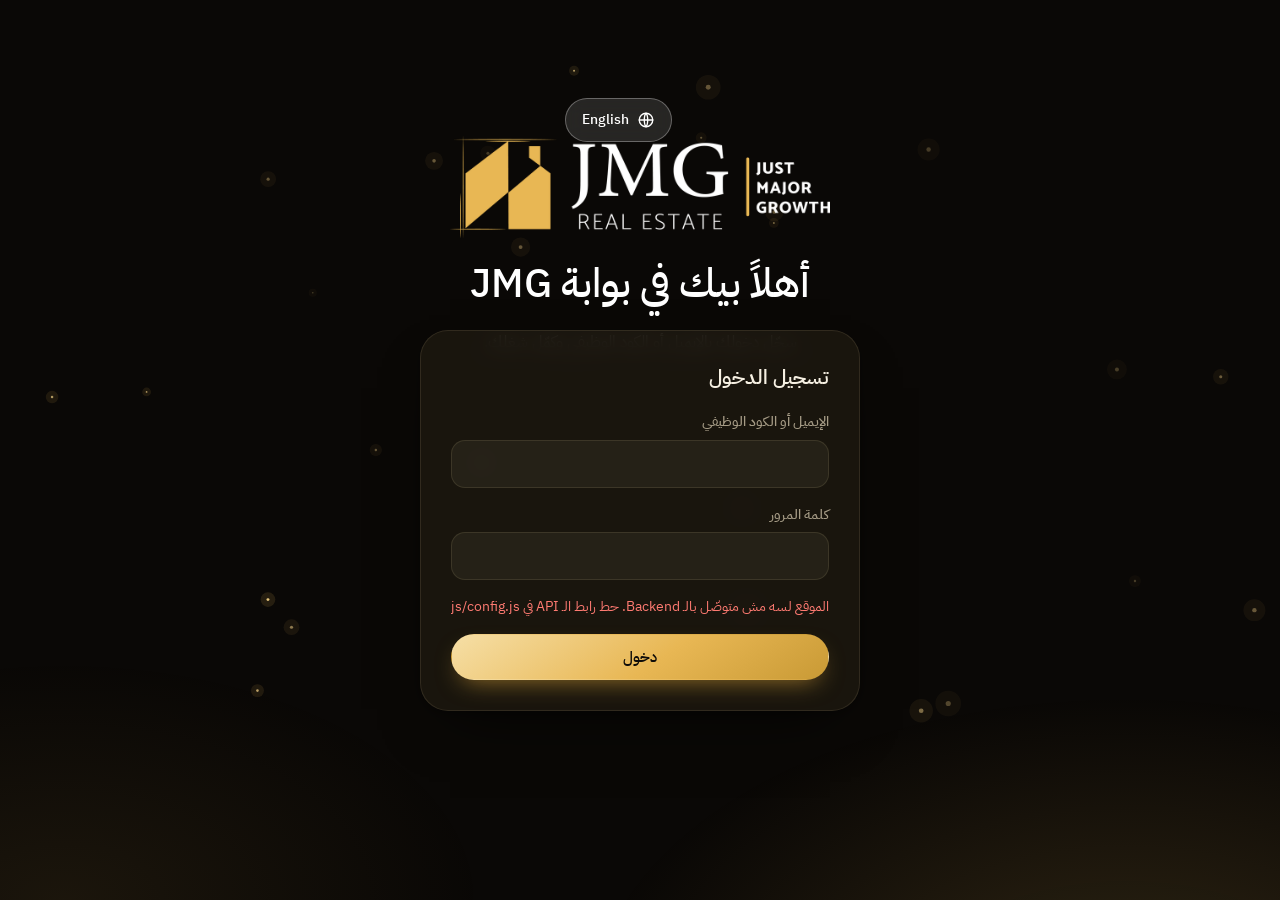
==== employee.html @ 287f6201 "Add files via upload" ====
<!doctype html>
<html lang="ar" dir="rtl" data-theme="dark">
<head>
<meta charset="utf-8">
<meta name="viewport" content="width=device-width,initial-scale=1">
<title>JMG | بوابة الموارد البشرية</title>
<link rel="preconnect" href="https://script.google.com">
<link rel="preconnect" href="https://script.googleusercontent.com" crossorigin>
<link rel="preconnect" href="https://fonts.googleapis.com">
<link rel="preconnect" href="https://fonts.gstatic.com" crossorigin>
<link href="https://fonts.googleapis.com/css2?family=IBM+Plex+Sans+Arabic:wght@300;400;500;600;700&display=swap" rel="stylesheet">
<link rel="icon" type="image/png" href="logo-icon.png">
<link rel="stylesheet" href="css/style.css">
<script>
  (function(){try{var d=document.documentElement,l=localStorage.getItem('jmg_lang')||'ar';d.lang=l;d.dir=l==='ar'?'rtl':'ltr';d.setAttribute('data-theme','dark');}catch(e){}})();
</script>
</head>
<body>
<canvas id="bg" aria-hidden="true"></canvas>
<div class="app">
  <aside class="sidebar" id="sidebar"></aside>
  <main class="main">
    <div class="topbar" id="topbar"></div>

    <section class="hero">
      <div class="hero-row">
        <div class="reveal">
          <h1 id="greet">…</h1>
          <p data-i18n="emp_sub">ده ملخص رصيدك وطلباتك. كل حاجة قدامك في مكان واحد.</p>
        </div>
        <div class="hero-actions reveal">
          <a class="btn btn-line" href="#reqTable" data-i18n="btn_my_reqs">طلباتي</a>
          <a class="btn btn-white" href="#newReq" data-i18n="btn_new_req">تقديم طلب جديد</a>
        </div>
      </div>
    </section>

    <div class="content">
      <div class="g3">
        <!-- Annual leave -->
        <section class="card reveal" data-tilt>
          <div class="card-h">
            <div style="display:flex;align-items:center;gap:12px">
              <div class="ico-chip" id="icoLeave"></div>
              <h3 data-i18n="c_leave">الإجازات السنوية</h3>
            </div>
          </div>
          <div class="leave-top">
            <div class="ring">
              <svg viewBox="0 0 112 112" aria-hidden="true">
                <defs><linearGradient id="goldGrad" x1="0" y1="0" x2="1" y2="1"><stop offset="0" stop-color="#F4DFA8"/><stop offset="1" stop-color="#C8963A"/></linearGradient></defs>
                <circle class="trk" cx="56" cy="56" r="46"/>
                <circle class="val" id="ringVal" cx="56" cy="56" r="46"/>
              </svg>
              <div class="mid"><div><b id="lvLeft">0</b><small data-i18n="c_left">المتبقي</small></div></div>
            </div>
            <div class="note pend" id="lvPend" style="margin:0"></div>
          </div>
          <div class="stat-row">
            <div class="stat"><span data-i18n="c_total">الإجمالي</span><b id="lvTotal">0</b></div>
            <div class="stat"><span data-i18n="c_used">المستهلك</span><b id="lvUsed">0</b></div>
            <div class="stat gold"><span data-i18n="c_left">المتبقي</span><b id="lvLeft2">0</b></div>
          </div>
        </section>

        <!-- Permission hours -->
        <section class="card reveal" data-tilt>
          <div class="card-h">
            <div style="display:flex;align-items:center;gap:12px">
              <div class="ico-chip" id="icoPerm"></div>
              <h3 data-i18n="c_perm">رصيد الأذونات الشهري</h3>
            </div>
          </div>
          <div class="big"><span id="pmLeft">0</span><small data-i18n="u_hours">ساعة</small></div>
          <div class="segs in" id="segs" aria-hidden="true"></div>
          <div class="stat-row" style="margin-top:14px">
            <div class="stat"><span data-i18n="c_total">الإجمالي</span><b id="pmTotal">0</b></div>
            <div class="stat"><span data-i18n="c_used">المستهلك</span><b id="pmUsed">0</b></div>
            <div class="stat gold"><span data-i18n="c_left">المتبقي</span><b id="pmLeft2">0</b></div>
          </div>
          <p class="note" data-i18n="perm_note">٤ ساعات كل شهر، بتتجدد أول الشهر ومبتتنقلش للشهر اللي بعده.</p>
        </section>

        <!-- Highlight -->
        <section class="card accent reveal" data-tilt="5">
          <div>
            <h3 id="accTitle">…</h3>
            <p id="accText"></p>
          </div>
          <div><a class="btn btn-white" href="#newReq" data-i18n="btn_new_req">تقديم طلب جديد</a></div>
        </section>
      </div>

      <div class="split rev">
        <div class="stack">
          <!-- New request -->
          <section class="card reveal" id="newReq" data-tilt="3">
            <div class="card-h"><h3 data-i18n="form_title">تقديم طلب جديد</h3></div>
            <form class="form" id="reqForm" novalidate>
              <div class="field">
                <label for="fType" data-i18n="f_type">نوع الطلب</label>
                <select class="input" id="fType">
                  <option value="Leave" data-i18n="t_Leave">إجازة</option>
                  <option value="Permission" data-i18n="t_Permission">إذن</option>
                  <option value="Mission" data-i18n="t_Mission">مأمورية</option>
                </select>
              </div>

              <div class="dyn show" id="gLeave">
                <div class="row2">
                  <div class="field"><label for="lFrom" data-i18n="f_from_date">من تاريخ</label><input class="input" type="date" id="lFrom"></div>
                  <div class="field"><label for="lTo" data-i18n="f_to_date">إلى تاريخ</label><input class="input" type="date" id="lTo"></div>
                </div>
              </div>

              <div class="dyn" id="gPerm">
                <div class="field"><label for="pDate" data-i18n="f_perm_date">تاريخ اليوم</label><input class="input" type="date" id="pDate"></div>
                <div class="row2">
                  <div class="field"><label for="pFrom" data-i18n="f_from_time">من الساعة</label><input class="input" type="time" id="pFrom"></div>
                  <div class="field"><label for="pTo" data-i18n="f_to_time">إلى الساعة</label><input class="input" type="time" id="pTo"></div>
                </div>
              </div>

              <div class="dyn" id="gMission">
                <div class="field"><label for="mDate" data-i18n="f_mission_date">تاريخ المأمورية</label><input class="input" type="date" id="mDate"></div>
                <div class="field"><label for="mDest" data-i18n="f_dest">جهة المأمورية / المكان</label><input class="input" id="mDest" maxlength="120" data-i18n-ph="ph_dest" placeholder="مثلاً: التجمع الخامس"></div>
                <label class="check"><input type="checkbox" id="mExp"><span class="box"><svg width="14" height="14" viewBox="0 0 24 24" fill="none" stroke="currentColor" stroke-width="3.2" stroke-linecap="round" stroke-linejoin="round"><path d="M5 12.5l4.5 4.5L19 7"/></svg></span><span data-i18n="f_exp">المأمورية محتاجة سلفة أو بدل انتقال؟</span></label>
              </div>

              <div class="calc" id="calc" aria-live="polite"></div>
              <div class="err-line" id="fErr" role="alert"></div>
              <button class="btn btn-gold btn-block" id="subBtn" type="submit" data-i18n="btn_submit">إرسال الطلب</button>
            </form>
          </section>

          <!-- Dot chart -->
          <section class="card reveal" data-tilt="3">
            <div class="card-h"><div><h3 data-i18n="chart_title">الإجازات شهر بشهر</h3><div class="sub" data-i18n="chart_sub">أيام الإجازة المعتمدة السنة دي</div></div></div>
            <div class="dots" id="dots"></div>
          </section>
        </div>

        <!-- Requests table -->
        <section class="card reveal" id="reqTable">
          <div class="card-h"><h3 data-i18n="tbl_title">طلباتي</h3></div>
          <div class="tbl-wrap">
            <table class="tbl">
              <thead><tr>
                <th data-i18n="th_no">رقم الطلب</th><th data-i18n="th_type">النوع</th><th data-i18n="th_details">التفاصيل</th><th data-i18n="th_status">الحالة</th><th data-i18n="th_action">الإجراء</th>
              </tr></thead>
              <tbody id="reqBody"><tr><td colspan="5"><div class="sk" style="height:44px"></div></td></tr></tbody>
            </table>
          </div>
        </section>
      </div>
    </div>
  </main>
</div>

<script src="js/config.js"></script>
<script src="js/core.js"></script>
<script src="js/employee.js"></script>
</body>
</html>
---- css/style.css ----
@charset "UTF-8";
/* =========================================================
   JMG HR Portal — style.css
   Lumio-inspired: overlapping glass cards over a gradient hero
   Palette: gold #E8B754 · royal black · champagne
   ========================================================= */

:root {
  --font: 'IBM Plex Sans Arabic', 'Segoe UI', Tahoma, system-ui, sans-serif;
  --gold: #E8B754;
  --gold-2: #C99A35;
  --gold-3: #F6DFA6;
  --ink: #0E0C09;
  --ink-2: #1B160E;

  --bg: #F3F1EC;
  --surface: rgba(255, 255, 255, .78);
  --surface-solid: #FFFFFF;
  --surface-2: rgba(30, 22, 6, .045);
  --surface-3: rgba(30, 22, 6, .08);
  --text: #19140B;
  --muted: #7B7360;
  --line: rgba(60, 42, 8, .11);
  --card-edge: rgba(255, 255, 255, .85);

  --ok: #1D8A58;
  --ok-bg: rgba(29, 138, 88, .13);
  --warn: #9A6A12;
  --warn-bg: rgba(232, 183, 84, .24);
  --bad: #C4352C;
  --bad-bg: rgba(196, 53, 44, .11);

  --shadow: 0 28px 60px -30px rgba(80, 54, 6, .38), 0 2px 8px rgba(80, 54, 6, .05);
  --r-card: 28px;
  --r-field: 14px;
  --r-row: 18px;
  --hero-angle: 125deg;
  --hero-end: #EFDDAE;
}

[data-theme="dark"] {
  --bg: #0A0806;
  --surface: rgba(29, 24, 16, .86);
  --surface-solid: #1A150E;
  --surface-2: rgba(255, 240, 200, .055);
  --surface-3: rgba(255, 240, 200, .10);
  --text: #F6F0E2;
  --muted: #A59B85;
  --line: rgba(255, 232, 180, .10);
  --card-edge: rgba(255, 232, 180, .10);
  --ok: #43C48A;
  --ok-bg: rgba(67, 196, 138, .15);
  --warn: #EAC169;
  --warn-bg: rgba(232, 183, 84, .18);
  --bad: #FF7B72;
  --bad-bg: rgba(255, 123, 114, .14);
  --shadow: 0 28px 60px -30px rgba(0, 0, 0, .8), 0 2px 8px rgba(0, 0, 0, .3);
  --hero-end: #8F6A24;
}

[dir="rtl"] { --hero-angle: 235deg; }

*, *::before, *::after { box-sizing: border-box; }
* { margin: 0; }
html { -webkit-text-size-adjust: 100%; max-width: 100%; overflow-x: hidden; overflow-x: clip; }
body {
  font-family: var(--font);
  background: var(--bg);
  color: var(--text);
  min-height: 100vh;
  line-height: 1.6;
  max-width: 100%;
  overflow-x: hidden;
  overflow-x: clip;
  transition: background-color .4s ease, color .4s ease;
}
body::before {
  content: "";
  position: fixed; inset: 0; z-index: -1; pointer-events: none;
  background:
    radial-gradient(900px 520px at 88% 112%, rgba(232, 183, 84, .17), transparent 60%),
    radial-gradient(700px 400px at 5% 100%, rgba(232, 183, 84, .08), transparent 60%);
}
button, input, select, textarea { font: inherit; color: inherit; }
button { cursor: pointer; }
img { max-width: 100%; display: block; }
a { color: inherit; text-decoration: none; }
:focus-visible { outline: 2px solid var(--gold); outline-offset: 2px; }
[hidden] { display: none !important; }
.ic { flex: none; }

#bg {
  position: fixed; inset: 0; width: 100%; height: 100%;
  z-index: 1; pointer-events: none;
}

/* ------------------------------------------------ layout */
.app {
  position: relative;
  display: grid;
  grid-template-columns: 268px minmax(0, 1fr);
  gap: 18px;
  padding: 18px;
  max-width: 1720px;
  margin: 0 auto;
}
.main { position: relative; min-width: 0; }

/* ------------------------------------------------ sidebar */
.sidebar {
  position: sticky; top: 18px;
  height: calc(100vh - 36px);
  display: flex; flex-direction: column;
  padding: 22px 16px 16px;
  border-radius: 32px;
  color: #EFE6D2;
  background:
    radial-gradient(120% 60% at 100% 0%, rgba(232, 183, 84, .16), transparent 60%),
    linear-gradient(180deg, #16110A 0%, #0A0806 100%);
  border: 1px solid rgba(232, 183, 84, .2);
  box-shadow: 0 30px 60px -30px rgba(0, 0, 0, .7);
  z-index: 60;
}
.side-top { display: flex; align-items: center; gap: 12px; padding: 4px 8px 22px; }
.logo-box {
  position: relative;
  width: 54px; height: 54px; flex: none;
  border-radius: 18px;
  display: grid; place-items: center;
  background: rgba(255, 255, 255, .07);
  border: 1px solid rgba(232, 183, 84, .35);
  overflow: hidden;
}
.logo-box img { width: 100%; height: 100%; object-fit: contain; padding: 6px; }
.logo-fallback {
  display: none; place-items: center; width: 100%; height: 100%;
  font-weight: 700; font-size: 17px; letter-spacing: .5px; color: var(--gold);
}
.logo-box.lg { width: 92px; height: 92px; border-radius: 28px; background: rgba(255, 255, 255, .12); backdrop-filter: blur(8px); }
.logo-box.lg .logo-fallback { font-size: 26px; }
.brand b { display: block; font-size: 18px; font-weight: 700; color: #fff; line-height: 1.1; }
.brand span { font-size: 12px; color: var(--gold-3); opacity: .85; }

.side-nav { display: grid; gap: 6px; margin-top: 4px; }
.side-link {
  display: flex; align-items: center; gap: 12px;
  padding: 12px 16px;
  border-radius: 999px;
  color: #CFC4AB;
  background: transparent; border: 0; width: 100%;
  font-size: 15px; font-weight: 500; text-align: start;
  transition: background .25s, color .25s, transform .25s;
}
.side-link:hover { background: rgba(255, 255, 255, .06); color: #fff; }
.side-link.active {
  color: var(--gold-3);
  background: rgba(232, 183, 84, .15);
  box-shadow: inset 0 0 0 1px rgba(232, 183, 84, .38);
}
.side-bottom { margin-top: auto; display: grid; gap: 10px; }
.me {
  display: flex; align-items: center; gap: 12px; padding: 12px;
  border-radius: 22px; background: rgba(255, 255, 255, .05);
}
.me b { display: block; font-size: 14px; color: #fff; line-height: 1.3; }
.me span { font-size: 12px; color: var(--gold-3); opacity: .8; }
.av {
  width: 40px; height: 40px; flex: none; border-radius: 50%;
  display: grid; place-items: center; font-weight: 700; color: var(--ink);
  background: linear-gradient(145deg, var(--gold-3), var(--gold));
}
.drawer-backdrop { display: none; }

/* ------------------------------------------------ topbar + hero */
.topbar {
  position: absolute; z-index: 10;
  top: 22px; inset-inline: 34px;
  display: flex; align-items: center; justify-content: flex-end; gap: 10px;
}
.topbar .grow { flex: 1; }
.menu-btn { display: none; }
.btn-icon {
  position: relative;
  width: 44px; height: 44px; flex: none;
  display: grid; place-items: center;
  border-radius: 50%;
  color: #fff;
  background: rgba(255, 255, 255, .12);
  border: 1px solid rgba(255, 255, 255, .3);
  backdrop-filter: blur(10px);
  transition: background .25s, transform .25s;
}
.btn-icon:hover { background: rgba(255, 255, 255, .22); transform: translateY(-1px); }
.btn-icon.lang { width: auto; padding: 0 16px; border-radius: 999px; gap: 8px; display: inline-flex; align-items: center; font-size: 14px; font-weight: 500; }
.topbar .av { width: 44px; height: 44px; border: 2px solid rgba(255, 255, 255, .6); }

.bell::before, .bell::after {
  content: ""; position: absolute; inset: -1px; border-radius: 50%;
  border: 1.5px solid var(--gold); opacity: 0;
  animation: pulse 2.4s ease-out infinite; pointer-events: none;
}
.bell::after { animation-delay: 1.2s; }
@keyframes pulse { 0% { transform: scale(1); opacity: .75; } 100% { transform: scale(1.9); opacity: 0; } }
.bell .count {
  position: absolute; top: -3px; inset-inline-end: -3px;
  min-width: 19px; height: 19px; padding: 0 5px;
  display: grid; place-items: center;
  font-size: 11px; font-weight: 700; color: #fff;
  background: #E5484D; border-radius: 10px;
  border: 2px solid rgba(14, 12, 9, .55);
}
.bell-wrap { position: relative; }
.panel {
  position: absolute; top: calc(100% + 12px); inset-inline-end: 0;
  width: min(360px, 88vw);
  padding: 10px;
  border-radius: 24px;
  background: var(--surface-solid);
  color: var(--text);
  border: 1px solid var(--line);
  box-shadow: 0 30px 60px -20px rgba(0, 0, 0, .45);
  animation: pop .25s cubic-bezier(.2, .9, .3, 1.1);
}
.panel h4 { font-size: 14px; padding: 8px 12px 10px; font-weight: 600; }
.notif { display: flex; gap: 12px; padding: 12px; border-radius: 16px; font-size: 14px; }
.notif:hover { background: var(--surface-2); }
.notif .ni { width: 34px; height: 34px; flex: none; border-radius: 50%; display: grid; place-items: center; }
.notif .ni.new_request { background: var(--warn-bg); color: var(--warn); }
.notif .ni.approved { background: var(--ok-bg); color: var(--ok); }
.notif .ni.rejected { background: var(--bad-bg); color: var(--bad); }
.notif small { display: block; color: var(--muted); font-size: 12px; }
.panel .none { padding: 22px; text-align: center; color: var(--muted); font-size: 14px; }
@keyframes pop { from { opacity: 0; transform: translateY(-6px) scale(.97); } to { opacity: 1; transform: none; } }

.hero {
  position: relative;
  color: #fff;
  padding: 108px 34px 150px;
  border-radius: 34px;
}
.hero-bg {
  position: absolute; inset: 0; z-index: -1;
  border-radius: 34px; overflow: hidden;
  background: linear-gradient(var(--hero-angle), #0A0805 0%, #15100A 26%, #4A3510 56%, #A57A28 80%, var(--hero-end) 112%);
}
.hero-bg::before {
  content: ""; position: absolute; inset: 0;
  background-image: radial-gradient(rgba(255, 244, 214, .22) 1px, transparent 1.3px);
  background-size: 6px 6px;
  -webkit-mask-image: linear-gradient(var(--hero-angle), #000 0%, transparent 62%);
  mask-image: linear-gradient(var(--hero-angle), #000 0%, transparent 62%);
}
.hero-bg::after {
  content: ""; position: absolute;
  width: 62%; aspect-ratio: 1; inset-block-end: -48%; inset-inline-end: -8%;
  background: radial-gradient(closest-side, rgba(255, 226, 150, .55), transparent);
  filter: blur(30px);
  animation: drift 16s ease-in-out infinite alternate;
}
@keyframes drift { to { transform: translate3d(-12%, -10%, 0) scale(1.15); } }
[dir="rtl"] .hero-bg::after { animation-name: driftRtl; }
@keyframes driftRtl { to { transform: translate3d(12%, -10%, 0) scale(1.15); } }

.hero-row { position: relative; z-index: 3; display: flex; align-items: flex-end; justify-content: space-between; gap: 22px; flex-wrap: wrap; }
.hero h1 { font-size: clamp(28px, 3.5vw, 46px); font-weight: 500; line-height: 1.2; }
.hero p { margin-top: 10px; max-width: 48ch; font-size: 16px; color: rgba(255, 255, 255, .78); }
.hero-actions { display: flex; gap: 10px; flex-wrap: wrap; }

.content {
  position: relative; z-index: 2;
  margin-top: -98px;
  padding: 0 18px;
  display: grid; gap: 18px;
  grid-template-columns: minmax(0, 1fr);
}
.g3 { display: grid; grid-template-columns: repeat(3, minmax(0, 1fr)); gap: 18px; }
.g4 { display: grid; grid-template-columns: repeat(4, minmax(0, 1fr)); gap: 18px; }
.split { display: grid; grid-template-columns: minmax(0, 5fr) minmax(0, 7fr); gap: 18px; align-items: start; }
.split.rev { grid-template-columns: minmax(0, 4fr) minmax(0, 8fr); }
.split.even { grid-template-columns: repeat(2, minmax(0, 1fr)); }
.stack { display: grid; gap: 18px; grid-template-columns: minmax(0, 1fr); min-width: 0; }

/* ------------------------------------------------ cards */
.card {
  position: relative; min-width: 0;
  padding: 24px;
  border-radius: var(--r-card);
  background: var(--surface);
  -webkit-backdrop-filter: blur(10px);
  backdrop-filter: blur(10px);
  border: 1px solid var(--card-edge);
  box-shadow: var(--shadow);
  transition: transform .45s cubic-bezier(.2, .8, .2, 1), box-shadow .3s;
}
.card[data-tilt]::after {
  content: ""; position: absolute; inset: 0; border-radius: inherit; pointer-events: none;
  background: radial-gradient(420px circle at var(--gx, 50%) var(--gy, 0%), rgba(255, 238, 190, .30), transparent 45%);
  opacity: 0; transition: opacity .3s;
}
.card[data-tilt]:hover::after { opacity: 1; }
.card[data-tilt]:hover { transition: transform .08s linear, box-shadow .3s; }
.card-h { display: flex; align-items: center; justify-content: space-between; gap: 12px; margin-bottom: 18px; }
.card-h h3 { font-size: 16px; font-weight: 600; }
.card-h .sub { font-size: 13px; color: var(--muted); margin-top: 2px; }
.ico-chip {
  width: 46px; height: 46px; border-radius: 16px; flex: none;
  display: grid; place-items: center;
  background: var(--surface-2); color: var(--gold-2);
}
[data-theme="dark"] .ico-chip { color: var(--gold); }

.card.accent {
  color: #fff;
  background:
    radial-gradient(90% 90% at 100% 100%, rgba(255, 226, 150, .55), transparent 60%),
    linear-gradient(150deg, #0D0A06 0%, #2A1E0C 50%, #8A6620 115%);
  border-color: rgba(232, 183, 84, .25);
  display: flex; flex-direction: column; justify-content: space-between; gap: 24px;
  overflow: hidden;
}
.card.accent::before {
  content: ""; position: absolute; inset: 0; pointer-events: none;
  background-image: radial-gradient(rgba(255, 244, 214, .16) 1px, transparent 1.3px);
  background-size: 6px 6px;
  -webkit-mask-image: linear-gradient(var(--hero-angle), #000, transparent 70%);
  mask-image: linear-gradient(var(--hero-angle), #000, transparent 70%);
}
.card.accent > * { position: relative; }
.card.accent h3 { font-size: 24px; font-weight: 500; line-height: 1.3; }
.card.accent p { margin-top: 10px; color: rgba(255, 255, 255, .78); font-size: 15px; }

.stat-row { display: grid; grid-template-columns: repeat(3, 1fr); gap: 10px; }
.stat { padding: 12px 14px; border-radius: 18px; background: var(--surface-2); }
.stat span { display: block; font-size: 12.5px; color: var(--muted); }
.stat b { display: block; font-size: 26px; font-weight: 600; line-height: 1.25; font-variant-numeric: tabular-nums; }
.stat b small { font-size: 12px; font-weight: 400; color: var(--muted); margin-inline-start: 3px; }
.stat.gold b { color: var(--gold-2); }
[data-theme="dark"] .stat.gold b { color: var(--gold); }
.note { font-size: 13px; color: var(--muted); margin-top: 14px; }
.note.pend { color: var(--warn); }

.big { font-size: 44px; font-weight: 600; line-height: 1.1; font-variant-numeric: tabular-nums; }
.big small { font-size: 15px; font-weight: 400; color: var(--muted); margin-inline-start: 6px; }

.leave-top { display: flex; align-items: center; gap: 18px; margin-bottom: 18px; }
.ring { width: 112px; height: 112px; flex: none; position: relative; }
.ring svg { width: 100%; height: 100%; transform: rotate(-90deg); }
.ring circle { fill: none; stroke-width: 10; stroke-linecap: round; }
.ring .trk { stroke: var(--surface-3); }
.ring .val { stroke: url(#goldGrad); stroke-dasharray: 289; stroke-dashoffset: 289; transition: stroke-dashoffset 1.3s cubic-bezier(.2, .8, .2, 1) .2s; }
.ring .mid { position: absolute; inset: 0; display: grid; place-items: center; text-align: center; }
.ring .mid b { font-size: 24px; font-weight: 600; line-height: 1; }
.ring .mid small { display: block; font-size: 11px; color: var(--muted); }

.segs { display: flex; gap: 5px; margin: 18px 0 6px; }
.segs i {
  flex: 1; height: 30px; border-radius: 9px; background: var(--surface-3);
  transform-origin: bottom; transition: background .4s;
}
.segs i.left { background: linear-gradient(180deg, var(--gold-3), var(--gold-2)); }
.segs i.pend { background: repeating-linear-gradient(135deg, var(--gold-3) 0 4px, transparent 4px 8px); box-shadow: inset 0 0 0 1px var(--gold-2); }
.segs.in i { animation: segIn .5s cubic-bezier(.2, .8, .2, 1) backwards; animation-delay: calc(var(--k) * 45ms + .3s); }
@keyframes segIn { from { transform: scaleY(.15); opacity: 0; } }

.dots { display: grid; grid-template-columns: repeat(12, 1fr); gap: 6px; }
.dots .col { display: flex; flex-direction: column-reverse; align-items: center; gap: 5px; }
.dots .col i { width: 100%; max-width: 14px; aspect-ratio: 1; border-radius: 50%; background: var(--surface-3); }
.dots .col i.on { background: linear-gradient(145deg, var(--gold-3), var(--gold-2)); box-shadow: 0 0 10px rgba(232, 183, 84, .5); animation: dotIn .45s backwards cubic-bezier(.2, .9, .3, 1.4); animation-delay: calc(var(--c) * 40ms + var(--r) * 40ms + .4s); }
.dots .col label { font-size: 10.5px; color: var(--muted); margin-top: 4px; }
@keyframes dotIn { from { transform: scale(0); opacity: 0; } }

/* ------------------------------------------------ buttons */
.btn {
  display: inline-flex; align-items: center; justify-content: center; gap: 8px;
  height: 46px; padding: 0 24px;
  border-radius: 999px; border: 1px solid transparent;
  font-size: 15px; font-weight: 500; white-space: nowrap;
  transition: transform .2s, box-shadow .25s, background .25s, opacity .2s;
}
.btn:hover { transform: translateY(-2px); }
.btn:active { transform: translateY(0) scale(.98); }
.btn[disabled] { opacity: .55; pointer-events: none; }
.btn-gold { color: var(--ink); background: linear-gradient(145deg, var(--gold-3), var(--gold) 55%, var(--gold-2)); box-shadow: 0 10px 24px -10px rgba(201, 154, 53, .75); }
.btn-gold:hover { box-shadow: 0 14px 28px -10px rgba(201, 154, 53, .9); }
.btn-white { color: #14100A; background: #fff; box-shadow: 0 10px 24px -12px rgba(0, 0, 0, .5); }
.btn-line { color: #fff; border-color: rgba(255, 255, 255, .6); background: rgba(255, 255, 255, .06); }
.btn-line:hover { background: rgba(255, 255, 255, .16); }
.btn-soft { color: var(--text); background: var(--surface-2); border-color: var(--line); }
.btn-soft:hover { background: var(--surface-3); }
.btn-ok { color: var(--ok); background: var(--ok-bg); }
.btn-bad { color: var(--bad); background: var(--bad-bg); }
.btn-ok:hover { background: var(--ok); color: #fff; }
.btn-bad:hover { background: var(--bad); color: #fff; }
.btn-block { width: 100%; }
.btn-xs { height: 34px; padding: 0 14px; font-size: 13px; gap: 6px; }
.btn.busy { position: relative; color: transparent !important; }
.btn.busy::after { content: ""; position: absolute; width: 18px; height: 18px; border-radius: 50%; border: 2px solid rgba(14, 12, 9, .25); border-top-color: var(--ink); animation: spin .7s linear infinite; }
@keyframes spin { to { transform: rotate(360deg); } }

/* ------------------------------------------------ forms */
.form { display: grid; gap: 16px; }
.field { display: grid; gap: 7px; }
.field > label { font-size: 13.5px; font-weight: 500; color: var(--muted); }
.input, select.input, textarea.input {
  width: 100%; height: 48px; padding: 0 16px;
  border-radius: var(--r-field);
  background: var(--surface-2);
  border: 1px solid var(--line);
  color: var(--text);
  transition: border-color .2s, box-shadow .2s, background .2s;
  appearance: none; -webkit-appearance: none;
}
textarea.input { height: auto; min-height: 96px; padding: 12px 16px; resize: vertical; }
select.input {
  background-image: url("data:image/svg+xml,%3Csvg xmlns='http://www.w3.org/2000/svg' width='14' height='14' viewBox='0 0 24 24' fill='none' stroke='%23A8935B' stroke-width='2.4' stroke-linecap='round' stroke-linejoin='round'%3E%3Cpath d='M6 9l6 6 6-6'/%3E%3C/svg%3E");
  background-repeat: no-repeat; background-position: left 16px center; padding-inline-end: 16px;
}
[dir="rtl"] select.input { background-position: left 16px center; padding-left: 38px; }
[dir="ltr"] select.input { background-position: right 16px center; padding-right: 38px; }
.input:focus { outline: none; border-color: var(--gold); box-shadow: 0 0 0 4px rgba(232, 183, 84, .22); background: var(--surface-solid); }
.input::placeholder { color: var(--muted); opacity: .7; }
.row2 { display: grid; grid-template-columns: 1fr 1fr; gap: 12px; }
.dyn { display: none; gap: 16px; }
.dyn.show { display: grid; animation: fieldIn .4s cubic-bezier(.2, .8, .2, 1); }
@keyframes fieldIn { from { opacity: 0; transform: translateY(-8px); } }
.calc { min-height: 22px; font-size: 13.5px; color: var(--gold-2); font-weight: 500; }
[data-theme="dark"] .calc { color: var(--gold); }

.check { display: flex; align-items: center; gap: 12px; padding: 14px 16px; border-radius: var(--r-field); background: var(--surface-2); border: 1px solid var(--line); cursor: pointer; font-size: 14.5px; }
.check input { position: absolute; opacity: 0; }
.check .box { width: 22px; height: 22px; flex: none; border-radius: 7px; border: 2px solid var(--muted); display: grid; place-items: center; color: transparent; transition: .2s; }
.check input:checked + .box { background: var(--gold); border-color: var(--gold); color: var(--ink); }
.check input:focus-visible + .box { outline: 2px solid var(--gold); outline-offset: 2px; }

.switch { display: flex; align-items: center; justify-content: space-between; gap: 14px; padding: 14px 16px; border-radius: var(--r-field); background: var(--surface-2); border: 1px solid var(--line); cursor: pointer; font-weight: 500; }
.switch input { position: absolute; opacity: 0; }
.switch .tg { position: relative; width: 50px; height: 28px; flex: none; border-radius: 999px; background: var(--surface-3); transition: background .25s; }
.switch .tg::after { content: ""; position: absolute; top: 3px; inset-inline-start: 3px; width: 22px; height: 22px; border-radius: 50%; background: #fff; box-shadow: 0 2px 6px rgba(0, 0, 0, .3); transition: transform .3s cubic-bezier(.2, .9, .3, 1.3); }
.switch input:checked + .tg { background: linear-gradient(145deg, var(--gold-3), var(--gold-2)); }
.switch input:checked + .tg::after { transform: translateX(22px); }
[dir="rtl"] .switch input:checked + .tg::after { transform: translateX(-22px); }
.switch input:focus-visible + .tg { outline: 2px solid var(--gold); outline-offset: 3px; }
.err-line { min-height: 20px; font-size: 13.5px; color: var(--bad); }

/* ------------------------------------------------ tables */
.tabs { display: inline-flex; padding: 4px; gap: 4px; border-radius: 999px; background: var(--surface-2); }
.tabs button { height: 36px; padding: 0 16px; border: 0; border-radius: 999px; background: transparent; color: var(--muted); font-size: 14px; font-weight: 500; transition: .25s; }
.tabs button.on { background: var(--surface-solid); color: var(--text); box-shadow: 0 4px 12px -4px rgba(0, 0, 0, .25); }
.tbl-wrap { overflow-x: auto; margin: 0 -8px; padding: 0 8px; }
table.tbl { width: 100%; border-collapse: separate; border-spacing: 0 8px; min-width: 560px; }
.tbl th { padding: 0 14px 4px; text-align: start; font-size: 12.5px; font-weight: 500; color: var(--muted); white-space: nowrap; }
.tbl td { padding: 14px; background: var(--surface-2); font-size: 14.5px; vertical-align: middle; transition: background .2s; }
.tbl td:first-child { border-start-start-radius: var(--r-row); border-end-start-radius: var(--r-row); }
.tbl td:last-child { border-start-end-radius: var(--r-row); border-end-end-radius: var(--r-row); }
.tbl tr:hover td { background: var(--surface-3); }
.tbl tbody tr { animation: rise .6s cubic-bezier(.2, .8, .2, 1) backwards; animation-delay: calc(var(--i, 0) * 45ms); }
.tbl .sm { display: block; font-size: 12.5px; color: var(--muted); }
.tbl .nm { font-weight: 600; }
.tbl .dt { min-width: 220px; }
.acts { display: flex; gap: 6px; flex-wrap: wrap; align-items: center; }
.empty { padding: 34px 12px; text-align: center; color: var(--muted); font-size: 14.5px; }

.badge { display: inline-flex; align-items: center; gap: 7px; height: 28px; padding: 0 12px; border-radius: 999px; font-size: 13px; font-weight: 500; white-space: nowrap; }
.badge::before { content: ""; width: 7px; height: 7px; border-radius: 50%; background: currentColor; }
.badge.Pending, .badge.Frozen { color: var(--warn); background: var(--warn-bg); }
.badge.Pending::before { animation: blink 1.6s ease-in-out infinite; }
.badge.Approved, .badge.Active { color: var(--ok); background: var(--ok-bg); }
.badge.Rejected { color: var(--bad); background: var(--bad-bg); }
.badge.Cancelled { color: var(--muted); background: var(--surface-3); }
@keyframes blink { 50% { opacity: .25; } }
.locked { display: inline-flex; align-items: center; gap: 7px; font-size: 12.5px; color: var(--muted); }
.type-pill { display: inline-flex; align-items: center; gap: 6px; font-weight: 600; }
.type-pill .ic { color: var(--gold-2); }
.mnote { margin-top: 6px; font-size: 12.5px; color: var(--bad); }

/* ------------------------------------------------ overlays */
.overlay { position: fixed; inset: 0; z-index: 200; display: grid; place-items: center; padding: 18px; background: rgba(8, 6, 3, .55); -webkit-backdrop-filter: blur(6px); backdrop-filter: blur(6px); animation: fade .25s; }
.overlay.out { opacity: 0; transition: opacity .2s; }
.modal { width: min(480px, 100%); max-height: 90vh; overflow: auto; border-radius: 30px; padding: 24px; background: var(--surface-solid); border: 1px solid var(--line); box-shadow: 0 40px 80px -20px rgba(0, 0, 0, .6); animation: pop .3s cubic-bezier(.2, .9, .3, 1.15); }
.modal-h { display: flex; align-items: center; justify-content: space-between; margin-bottom: 14px; }
.modal-h h3 { font-size: 18px; }
.modal-h .btn-icon { color: var(--text); background: var(--surface-2); border-color: var(--line); width: 38px; height: 38px; }
.modal-b { font-size: 15px; color: var(--text); }
.modal-b p { color: var(--muted); margin-bottom: 12px; }
.modal-f { display: flex; gap: 10px; justify-content: flex-end; margin-top: 20px; flex-wrap: wrap; }
.cred { display: grid; gap: 10px; margin-top: 8px; }
.cred div { display: flex; justify-content: space-between; align-items: center; gap: 12px; padding: 12px 16px; border-radius: 16px; background: var(--surface-2); }
.cred span { color: var(--muted); font-size: 13px; }
.cred code { font-family: ui-monospace, Menlo, Consolas, monospace; font-size: 15px; font-weight: 600; direction: ltr; user-select: all; }
@keyframes fade { from { opacity: 0; } }

#toasts { position: fixed; z-index: 300; bottom: 22px; inset-inline: 0; display: grid; justify-items: center; gap: 10px; pointer-events: none; }
.toast { display: flex; align-items: center; gap: 10px; padding: 12px 20px; border-radius: 999px; color: #F6EFD9; background: #14100A; border: 1px solid rgba(232, 183, 84, .5); box-shadow: 0 16px 36px -10px rgba(0, 0, 0, .6); font-size: 14.5px; animation: toastIn .4s cubic-bezier(.2, .9, .3, 1.2); }
.toast .ic { color: var(--gold); }
.toast.err .ic { color: #FF7B72; }
.toast.out { opacity: 0; transform: translateY(10px); transition: .3s; }
@keyframes toastIn { from { opacity: 0; transform: translateY(18px) scale(.95); } }

/* ------------------------------------------------ motion */
.reveal { animation: rise .8s cubic-bezier(.2, .8, .2, 1) backwards; animation-delay: calc(var(--i, 0) * 80ms); }
@keyframes rise { from { opacity: 0; transform: translateY(22px); } }
.sk { height: 18px; border-radius: 10px; background: linear-gradient(90deg, var(--surface-2), rgba(232, 183, 84, .22), var(--surface-2)); background-size: 220% 100%; animation: sh 1.3s linear infinite; }
@keyframes sh { to { background-position: -220% 0; } }

/* ------------------------------------------------ login */
.login-page .login-hero {
  position: relative;
  height: min(60vh, 480px);
  display: grid; place-content: start center; justify-items: center; gap: 14px;
  padding: 64px 22px 0; text-align: center; color: #fff;
}
.login-page .hero-bg { border-radius: 0 0 48px 48px; }
.login-page .login-hero > * { position: relative; z-index: 3; }
.login-page h1 { font-size: clamp(26px, 4vw, 40px); font-weight: 500; }
.login-page .login-hero p { max-width: 40ch; color: rgba(255, 255, 255, .78); }
.login-tools { position: absolute; top: 20px; inset-inline: 22px; display: flex; justify-content: flex-end; gap: 10px; z-index: 5; }
.login-card { position: relative; z-index: 3; width: min(440px, calc(100% - 32px)); margin: -150px auto 30px; padding: 30px; }
.login-card h2 { font-size: 20px; font-weight: 600; margin-bottom: 18px; }

/* ------------------------------------------------ responsive */
@media (max-width: 1280px) {
  .g4 { grid-template-columns: repeat(2, minmax(0, 1fr)); }
  .g3 { grid-template-columns: repeat(2, minmax(0, 1fr)); }
  .g3 > .accent { grid-column: 1 / -1; }
  .split, .split.rev, .split.even { grid-template-columns: minmax(0, 1fr); }
}
@media (max-width: 980px) {
  .app { grid-template-columns: minmax(0, 1fr); padding: 12px; }
  .sidebar { display: none; position: fixed; top: 12px; bottom: 12px; height: auto; width: min(300px, 84vw); inset-inline-start: 12px; }
  .sidebar.open { display: flex; animation: drawerIn .35s cubic-bezier(.2, .8, .2, 1); }
  .drawer-backdrop.show { display: block; position: fixed; inset: 0; z-index: 55; background: rgba(8, 6, 3, .5); backdrop-filter: blur(3px); }
  .menu-btn { display: grid; margin-inline-end: auto; }
  .topbar { inset-inline: 20px; }
  .hero { padding: 96px 22px 140px; border-radius: 28px; }
  .hero-bg { border-radius: 28px; }
  .content { padding: 0 6px; }
}
@media (max-width: 640px) {
  .g3, .g4 { grid-template-columns: minmax(0, 1fr); }
  .row2 { grid-template-columns: 1fr; }
  .stat-row { gap: 8px; }
  .stat b { font-size: 22px; }
  .card { padding: 20px; border-radius: 24px; }
  .btn-icon.lang span { display: none; }
  .btn-icon.lang { padding: 0; width: 44px; justify-content: center; }
  .hero-actions { width: 100%; }
  .hero-actions .btn { flex: 1; }
  .login-card { margin-top: -130px; padding: 24px; }
}
@media (prefers-reduced-motion: reduce) {
  *, *::before, *::after { animation: none !important; transition-duration: .01ms !important; }
  .ring .val { transition: none !important; }
}

/* ------------------------------------------------ full logo (white-text version on dark surfaces) */
.logo-full { display: block; }
.logo-full img { display: block; width: 100%; height: auto; }
.logo-full .logo-text { display: none; font-weight: 700; font-size: 20px; color: var(--gold); letter-spacing: .5px; }
.side-top { padding: 6px 6px 22px; }
.side-top .logo-full { width: 100%; max-width: 220px; margin-inline: auto; }
.login-page .logo-full { width: min(380px, 78vw); }
.login-page .logo-full .logo-text { font-size: 28px; text-align: center; }

/* ------------------------------------------------ filters, chips, checks (HR) */
.filters { display: flex; gap: 10px; flex-wrap: wrap; margin-bottom: 14px; }
.filters .input { height: 42px; flex: 1 1 150px; min-width: 140px; }
.chips { display: flex; flex-wrap: wrap; gap: 8px; }
.chip { display: inline-flex; align-items: center; gap: 4px; padding: 4px 6px 4px 14px; border-radius: 999px; background: var(--surface-2); border: 1px solid var(--line); font-size: 14px; }
[dir="rtl"] .chip { padding: 4px 14px 4px 6px; }
.chip button { width: 28px; height: 28px; display: grid; place-items: center; border: 0; border-radius: 50%; background: transparent; color: var(--muted); transition: .2s; }
.chip button:hover { background: var(--surface-3); color: var(--text); }
.chip button.del:hover { background: var(--bad-bg); color: var(--bad); }
.chk-grid { display: flex; flex-wrap: wrap; gap: 8px; }
.check.chk-sm { padding: 8px 12px; font-size: 13.5px; gap: 8px; }
.check.chk-sm .box { width: 18px; height: 18px; border-radius: 6px; }
.add-row { display: flex; gap: 10px; margin-top: 14px; }
.add-row .input { flex: 1; }
.hint { font-size: 12.5px; color: var(--muted); }
.modal { width: min(540px, 100%); }
@media (max-width: 980px) {
  .card { -webkit-backdrop-filter: none; backdrop-filter: none; background: var(--surface-solid); }
}

@keyframes drawerIn { from { opacity: 0; transform: translateX(40px); } }
[dir="ltr"] .sidebar.open { animation-name: drawerInLtr; }
@keyframes drawerInLtr { from { opacity: 0; transform: translateX(-40px); } }

/* ------------------------------------------------ phones: tighter sizes so nothing feels oversized */
@media (max-width: 640px) {
  .app { padding: 8px; gap: 10px; }
  .hero { padding: 84px 18px 120px; border-radius: 24px; }
  .hero-bg { border-radius: 24px; }
  .topbar { top: 16px; inset-inline: 14px; gap: 8px; }
  .btn-icon { width: 40px; height: 40px; }
  .topbar .av { width: 40px; height: 40px; }
  .btn-icon.lang { width: 40px; }
  .hero h1 { font-size: 25px; }
  .hero p { font-size: 14px; margin-top: 6px; }
  .content { margin-top: -84px; padding: 0 2px; gap: 12px; }
  .card { padding: 16px; border-radius: 22px; }
  .card-h { margin-bottom: 12px; }
  .card-h h3 { font-size: 15px; }
  .big { font-size: 34px; }
  .card.accent h3 { font-size: 19px; }
  .stat { padding: 10px; border-radius: 14px; }
  .stat b { font-size: 20px; }
  .stat span { font-size: 11.5px; }
  .ring { width: 92px; height: 92px; }
  .btn { height: 42px; padding: 0 18px; font-size: 14px; }
  .btn-xs { height: 32px; padding: 0 11px; font-size: 12.5px; }
  .input, select.input { height: 44px; }
  .tbl td { padding: 11px 10px; font-size: 13.5px; }
  .tbl-wrap { margin: 0; padding: 0; }
  .modal { padding: 18px; border-radius: 24px; }
  .filters .input { flex: 1 1 100%; }
  .login-card { padding: 20px; }
  .toast { font-size: 13.5px; padding: 10px 16px; }
}

/* ------------------------------------------------ attendance & payroll */
.sugg { position: relative; }
.sugg-list { position: absolute; inset-inline: 0; top: calc(100% + 6px); z-index: 40; max-height: 320px; overflow: auto; padding: 6px; border-radius: 18px; background: var(--surface-solid); border: 1px solid var(--line); box-shadow: 0 24px 50px -20px rgba(0, 0, 0, .6); }
.sugg-item { display: flex; justify-content: space-between; align-items: center; gap: 12px; padding: 10px 12px; border-radius: 12px; cursor: pointer; font-size: 14.5px; }
.sugg-item:hover, .sugg-item.on { background: var(--surface-3); }
.sugg-item small { color: var(--muted); font-size: 12.5px; }
.sugg-none { padding: 14px; text-align: center; color: var(--muted); font-size: 14px; }
.search-row { display: grid; grid-template-columns: minmax(0, 1fr) 200px; gap: 12px; }
.sum-grid { display: grid; grid-template-columns: repeat(4, minmax(0, 1fr)); gap: 12px; margin-bottom: 16px; }
.sum-grid .stat b { font-size: 22px; }
.sum-grid .stat.bad b { color: var(--bad); }
.sum-grid .stat.ok b { color: var(--ok); }
.badge.d-present, .badge.d-mission { color: var(--ok); background: var(--ok-bg); }
.badge.d-absent { color: var(--bad); background: var(--bad-bg); }
.badge.d-leave { color: var(--warn); background: var(--warn-bg); }
.badge.d-off, .badge.d-nodata, .badge.d-pending { color: var(--muted); background: var(--surface-3); }
.badge.mlsent { color: var(--ok); background: var(--ok-bg); }
.badge.mlfailed { color: var(--bad); background: var(--bad-bg); }
.badge.mlpending { color: var(--warn); background: var(--warn-bg); }
.badge.mon { color: var(--ok); background: var(--ok-bg); }
.badge.moff { color: var(--warn); background: var(--warn-bg); }
.tbl .num { font-variant-numeric: tabular-nums; white-space: nowrap; }
.tbl .times { font-size: 12.5px; color: var(--muted); direction: ltr; unicode-bidi: plaintext; }
.tier-row { display: flex; gap: 10px; align-items: center; flex-wrap: wrap; margin-bottom: 10px; padding: 12px; border-radius: 16px; background: var(--surface-2); }
.tier-row .input { width: 92px; height: 42px; }
.tier-row select.input { width: auto; min-width: 140px; }
.tier-row span { font-size: 14px; color: var(--muted); }
.shift-row { display: flex; justify-content: space-between; align-items: center; gap: 10px; padding: 12px 14px; margin-bottom: 8px; border-radius: 16px; background: var(--surface-2); flex-wrap: wrap; }
.shift-row b { font-weight: 600; }
.shift-row .tm { direction: ltr; color: var(--muted); font-size: 14px; }
.map-grid { display: grid; grid-template-columns: 1fr 1fr; gap: 12px; }
.progress { height: 8px; border-radius: 99px; background: var(--surface-3); overflow: hidden; margin-top: 12px; }
.progress i { display: block; height: 100%; width: 0; background: linear-gradient(90deg, var(--gold-3), var(--gold-2)); transition: width .25s; }
.dirty-bar { position: sticky; top: 10px; z-index: 45; display: flex; align-items: center; gap: 10px; padding: 12px 18px; border-radius: 999px; background: var(--warn-bg); color: var(--warn); border: 1px solid var(--warn); font-size: 14px; font-weight: 500; backdrop-filter: blur(8px); animation: pop .25s; }
.pre { max-height: 190px; overflow: auto; border-radius: 14px; background: var(--surface-2); }
.pre table { width: 100%; border-collapse: collapse; font-size: 12.5px; }
.pre th, .pre td { padding: 7px 10px; text-align: start; white-space: nowrap; border-bottom: 1px solid var(--line); }
.modal.wide { width: min(640px, 100%); }
@media (max-width: 980px) { .sum-grid { grid-template-columns: repeat(2, minmax(0, 1fr)); } }
@media (max-width: 640px) { .search-row, .map-grid { grid-template-columns: 1fr; } .sum-grid .stat b { font-size: 19px; } }
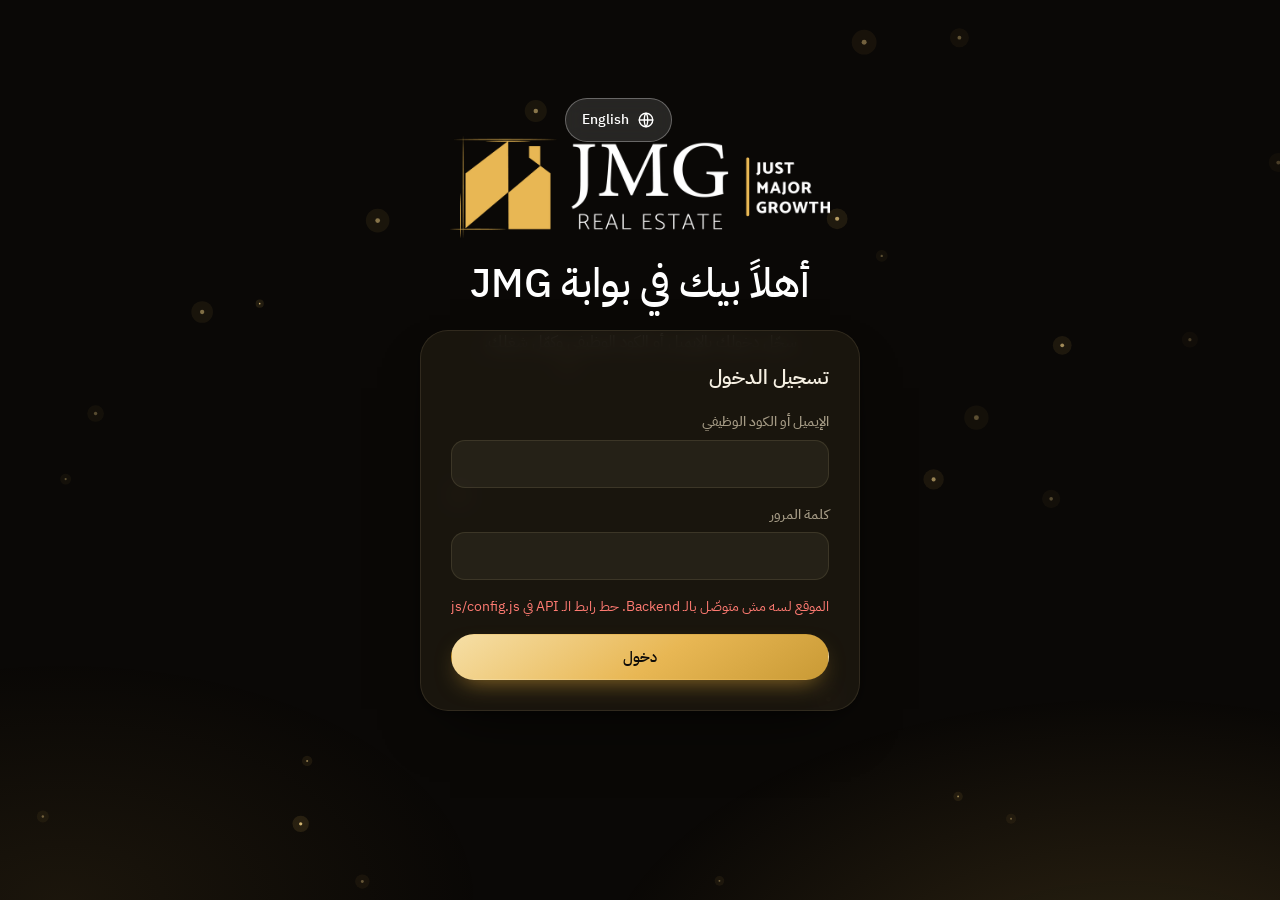
==== commit b7878824: "Add files via upload" ====
--- a/employee.html
+++ b/employee.html
@@ -103,6 +103,7 @@
                   <option value="Leave" data-i18n="t_Leave">إجازة</option>
                   <option value="Permission" data-i18n="t_Permission">إذن</option>
                   <option value="Mission" data-i18n="t_Mission">مأمورية</option>
+                  <option value="Advance" data-i18n="t_Advance">سلفة</option>
                 </select>
               </div>
 
@@ -113,7 +114,7 @@
                 </div>
               </div>
 
-              <div class="dyn" id="gPerm">
+              <div class="dyn" id="gPermission">
                 <div class="field"><label for="pDate" data-i18n="f_perm_date">تاريخ اليوم</label><input class="input" type="date" id="pDate"></div>
                 <div class="row2">
                   <div class="field"><label for="pFrom" data-i18n="f_from_time">من الساعة</label><input class="input" type="time" id="pFrom"></div>
@@ -123,9 +124,18 @@
 
               <div class="dyn" id="gMission">
                 <div class="field"><label for="mDate" data-i18n="f_mission_date">تاريخ المأمورية</label><input class="input" type="date" id="mDate"></div>
-                <div class="field"><label for="mDest" data-i18n="f_dest">جهة المأمورية / المكان</label><input class="input" id="mDest" maxlength="120" data-i18n-ph="ph_dest" placeholder="مثلاً: التجمع الخامس"></div>
-                <label class="check"><input type="checkbox" id="mExp"><span class="box"><svg width="14" height="14" viewBox="0 0 24 24" fill="none" stroke="currentColor" stroke-width="3.2" stroke-linecap="round" stroke-linejoin="round"><path d="M5 12.5l4.5 4.5L19 7"/></svg></span><span data-i18n="f_exp">المأمورية محتاجة سلفة أو بدل انتقال؟</span></label>
+                <div class="field"><label for="mDest" data-i18n="f_area">المنطقة أو اسم المشروع</label><input class="input" id="mDest" maxlength="120" data-i18n-ph="ph_area" placeholder="مثلاً: العاصمة الإدارية - برج B"></div>
+                <label class="check"><input type="checkbox" id="mExp"><span class="box"><svg width="14" height="14" viewBox="0 0 24 24" fill="none" stroke="currentColor" stroke-width="3.2" stroke-linecap="round" stroke-linejoin="round"><path d="M5 12.5l4.5 4.5L19 7"/></svg></span><span data-i18n="f_transport">فيه انتقالات؟</span></label>
+                <div class="field" id="mAmtWrap" hidden><label for="mAmt" data-i18n="f_transport_amt">مبلغ الانتقالات (ج.م)</label><input class="input" id="mAmt" type="number" min="1" step="0.01" inputmode="decimal"></div>
+                <div class="loc-line" id="locLine"></div>
               </div>
+
+              <div class="dyn" id="gAdvance">
+                <div class="field"><label for="aAmt" data-i18n="f_adv_amount">مبلغ السلفة (ج.م)</label><input class="input" id="aAmt" type="number" min="1" step="0.01" inputmode="decimal"></div>
+                <span class="hint" id="advHint"></span>
+              </div>
+
+              <div class="field" id="notesWrap"><label for="fNotes" data-i18n="f_notes">ملاحظات (اختياري)</label><textarea class="input sm" id="fNotes" maxlength="300"></textarea></div>
 
               <div class="calc" id="calc" aria-live="polite"></div>
               <div class="err-line" id="fErr" role="alert"></div>
--- a/css/style.css
+++ b/css/style.css
@@ -657,3 +657,12 @@
 .modal.wide { width: min(640px, 100%); }
 @media (max-width: 980px) { .sum-grid { grid-template-columns: repeat(2, minmax(0, 1fr)); } }
 @media (max-width: 640px) { .search-row, .map-grid { grid-template-columns: 1fr; } .sum-grid .stat b { font-size: 19px; } }
+
+/* search suggestions must float above the cards that come after the search card */
+.search-card { position: relative; z-index: 30; }
+.maplink { display: inline-flex; align-items: center; gap: 5px; margin-top: 4px; font-size: 12.5px; font-weight: 500; color: var(--gold-2); text-decoration: underline; text-underline-offset: 3px; }
+[data-theme="dark"] .maplink { color: var(--gold); }
+.maplink:hover { color: var(--gold-3); }
+.loc-line { font-size: 13px; color: var(--muted); display: flex; align-items: center; gap: 8px; }
+.loc-line .ic { color: var(--gold); }
+textarea.input.sm { min-height: 70px; }
